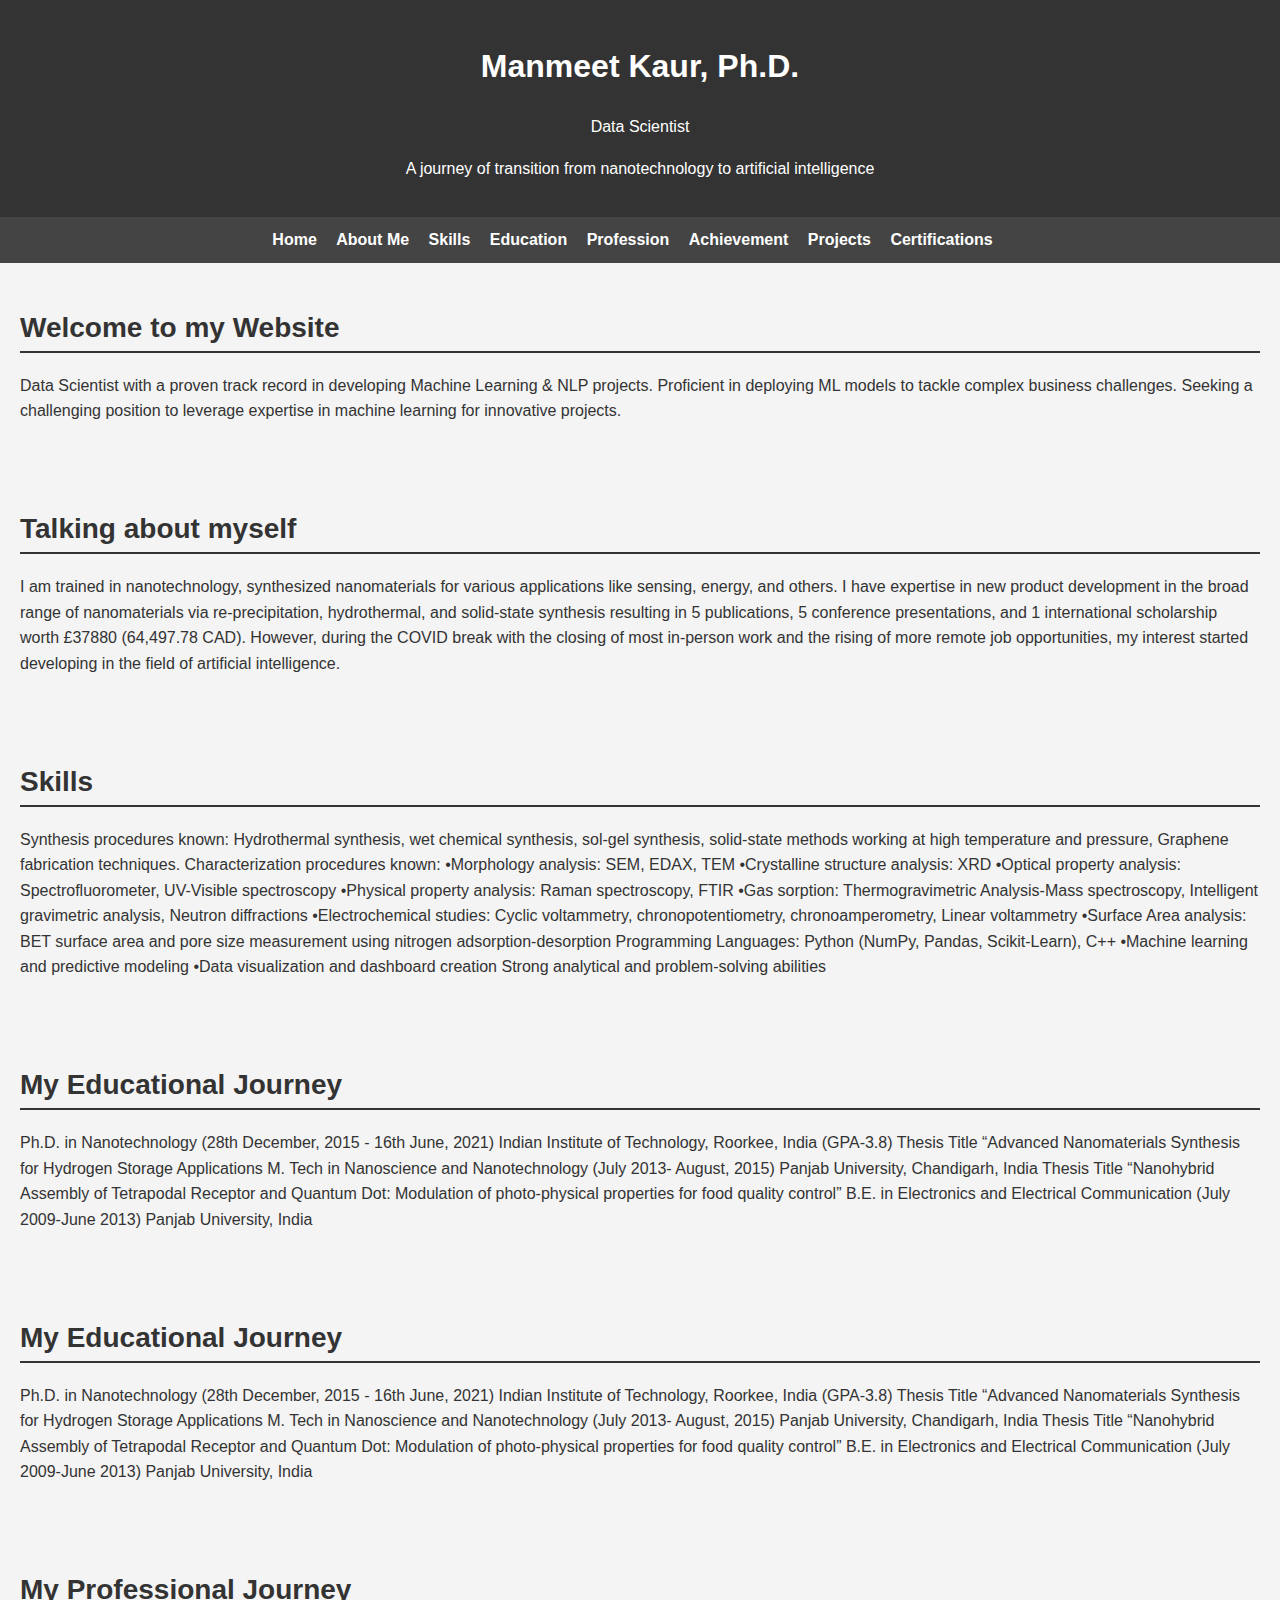
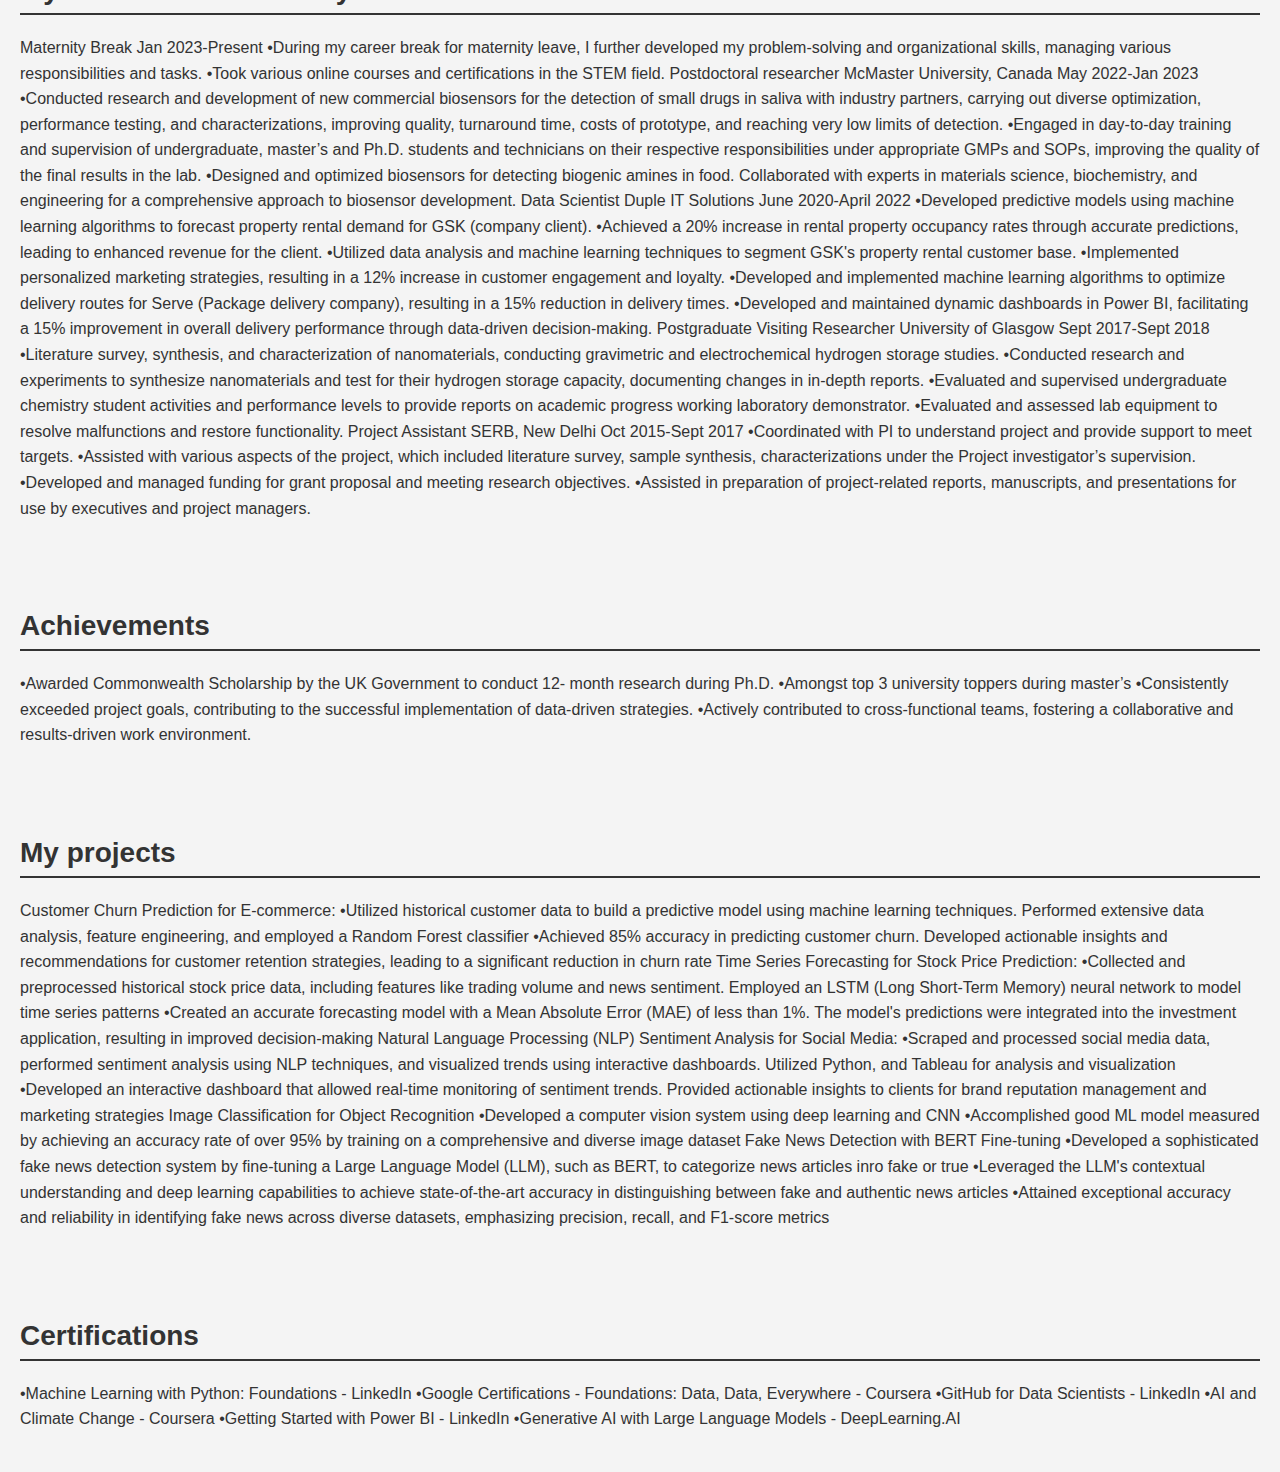
==== index.html @ 0ea7bb75 "changes" ====
<!DOCTYPE html>
<html lang="en">

<head>
    <meta charset="UTF-8">
    <meta http-equiv="X-UA-Compatible" content="IE=edge">
    <meta name="viewport" content="width=device-width, initial-scale=1.0">
    <title>Manmeet Kaur - Data Scientist</title>
    <link rel="stylesheet" href="styles.css"> <!-- External CSS file for styling -->
</head>

<body>
    <header>
        <h1>Manmeet Kaur, Ph.D.</h1>
        <p>Data Scientist</p>
        <p>A journey of transition from nanotechnology to artificial intelligence</p>
    </header>
    
    <nav>
        <ul>
            <li><a href="#home">Home</a></li>
            <li><a href="#about">About Me</a></li>
            <li><a href="#skills">Skills</a></li>
            <li><a href="#education">Education</a></li>
            <li><a href="#profession">Profession</a></li>
            <li><a href="#achievement">Achievement</a></li>
            <li><a href="#projects">Projects</a></li>
            <li><a href="#certifications">Certifications</a></li>
        </ul>
    </nav>

    <section id="home">
        <h2>Welcome to my Website</h2>
        <p>Data Scientist with a proven track record in developing Machine Learning & NLP projects. Proficient in deploying ML models to 	tackle complex business challenges. Seeking a challenging position to leverage expertise in machine learning for innovative 	projects. </p>     
    </section>

    <section id="about">
        <h2>Talking about myself</h2>
        <p>I am trained in nanotechnology, synthesized nanomaterials for various applications like sensing, energy, and others. I have 	expertise in new product development in the broad range of nanomaterials via re-precipitation, hydrothermal, and solid-state 	synthesis resulting in 5 publications, 5 conference presentations, and 1 international scholarship worth £37880 (64,497.78 CAD). 	However, during the COVID break with the closing of most in-person work and the rising of more remote job opportunities, my 	interest started developing in the field of artificial intelligence.</p>     
    </section>

    <section id="skills">
        <h2>Skills</h2>
        <p>Synthesis procedures known: Hydrothermal synthesis, wet chemical synthesis, sol-gel synthesis, solid-state methods working at 	high temperature and pressure, Graphene fabrication techniques.
	Characterization procedures known:
	•Morphology analysis: SEM, EDAX, TEM
	•Crystalline structure analysis: XRD
	•Optical property analysis: Spectrofluorometer, UV-Visible spectroscopy
	•Physical property analysis: Raman spectroscopy, FTIR
	•Gas sorption: Thermogravimetric Analysis-Mass spectroscopy, Intelligent gravimetric analysis, Neutron diffractions
	•Electrochemical studies: Cyclic voltammetry, chronopotentiometry, chronoamperometry, Linear voltammetry
	•Surface Area analysis: BET surface area and pore size measurement using nitrogen adsorption-desorption
	Programming Languages: Python (NumPy, Pandas, Scikit-Learn), C++ 
	•Machine learning and predictive modeling
	•Data visualization and dashboard creation
	Strong analytical and problem-solving abilities </p>
     </section>


     <section id="education">
        <h2>My Educational Journey</h2>
        <p>Ph.D. in Nanotechnology (28th December, 2015 - 16th June, 2021)
           Indian Institute of Technology, Roorkee, India (GPA-3.8)
   	   Thesis Title “Advanced Nanomaterials Synthesis for Hydrogen Storage Applications

           M. Tech in Nanoscience and Nanotechnology (July 2013- August, 2015)
           Panjab University, Chandigarh, India 
           Thesis Title “Nanohybrid Assembly of Tetrapodal Receptor and Quantum Dot: Modulation of photo-physical properties for food   	   quality control”
 
	   B.E. in Electronics and Electrical Communication (July 2009-June 2013)
   	   Panjab University, India
	</p>     
    </section>


    <section id="">
        <h2>My Educational Journey</h2>
        <p>Ph.D. in Nanotechnology (28th December, 2015 - 16th June, 2021)
           Indian Institute of Technology, Roorkee, India (GPA-3.8)
   	   Thesis Title “Advanced Nanomaterials Synthesis for Hydrogen Storage Applications

           M. Tech in Nanoscience and Nanotechnology (July 2013- August, 2015)
           Panjab University, Chandigarh, India 
           Thesis Title “Nanohybrid Assembly of Tetrapodal Receptor and Quantum Dot: Modulation of photo-physical properties for food   	   quality control”
 
	   B.E. in Electronics and Electrical Communication (July 2009-June 2013)
   	   Panjab University, India
	</p>     
    </section>


    <section id="profession">
        <h2>My Professional Journey</h2>
        <p>Maternity Break              Jan 2023-Present
	•During my career break for maternity leave, I further developed my problem-solving and organizational skills, managing various responsibilities and tasks.
	•Took various online courses and certifications in the STEM field.

	Postdoctoral researcher	           McMaster University, Canada              May 2022-Jan 2023
	•Conducted research and development of new commercial biosensors for the detection of small drugs in saliva with industry partners, carrying out diverse optimization, performance 	testing, and characterizations, improving quality, turnaround time, costs of prototype, and reaching very low limits of detection. 
	•Engaged in day-to-day training and supervision of undergraduate, master’s and Ph.D. students and technicians on their respective responsibilities under appropriate GMPs and SOPs, 	improving the quality of the final results in the lab.
	•Designed and optimized biosensors for detecting biogenic amines in food. Collaborated with experts in materials science, biochemistry, and engineering for a comprehensive approach 	to biosensor development.

	Data Scientist                         Duple IT Solutions                   June 2020-April 2022
	•Developed predictive models using machine learning algorithms to forecast property rental demand for GSK (company client).
	•Achieved a 20% increase in rental property occupancy rates through accurate predictions, leading to enhanced revenue for the client.
	•Utilized data analysis and machine learning techniques to segment GSK's property rental customer base.
	•Implemented personalized marketing strategies, resulting in a 12% increase in customer engagement and loyalty.
	•Developed and implemented machine learning algorithms to optimize delivery routes for Serve (Package delivery company), resulting in a 15% reduction in delivery times.
	•Developed and maintained dynamic dashboards in Power BI, facilitating a 15% improvement in overall delivery performance through data-driven decision-making.


	Postgraduate Visiting Researcher        University of Glasgow                                   Sept 2017-Sept 2018
	•Literature survey, synthesis, and characterization of nanomaterials, conducting gravimetric and electrochemical hydrogen storage studies.
	•Conducted research and experiments to synthesize nanomaterials and test for their hydrogen storage capacity, documenting changes in in-depth reports.
	•Evaluated and supervised undergraduate chemistry student activities and performance levels to provide reports on academic progress working laboratory demonstrator.
	•Evaluated and assessed lab equipment to resolve malfunctions and restore functionality.

	Project Assistant                           SERB, New Delhi                                      Oct 2015-Sept 2017
	•Coordinated with PI to understand project and provide support to meet targets.
	•Assisted with various aspects of the project, which included literature survey, sample synthesis, characterizations under the Project investigator’s supervision.
	•Developed and managed funding for grant proposal and meeting research objectives.
	•Assisted in preparation of project-related reports, manuscripts, and presentations for use by executives and project managers.

	</p>     
    </section>

    <section id="achievements">
        <h2>Achievements</h2>
        <p>•Awarded Commonwealth Scholarship by the UK Government to conduct 12- month research during Ph.D.
	   •Amongst top 3 university toppers during master’s
	   •Consistently exceeded project goals, contributing to the successful implementation of data-driven strategies.
	   •Actively contributed to cross-functional teams, fostering a collaborative and results-driven work environment.
        </p>     
    </section>


    <section id="projects">
        <h2>My projects</h2>
        <p>Customer Churn Prediction for E-commerce:
	•Utilized historical customer data to build a predictive model using machine learning techniques. Performed extensive data analysis, feature engineering, and employed a Random 	Forest classifier
	•Achieved 85% accuracy in predicting customer churn. Developed actionable insights and recommendations for customer retention strategies, leading to a significant reduction in 	churn rate
 
	Time Series Forecasting for Stock Price Prediction:
	•Collected and preprocessed historical stock price data, including features like trading volume and news sentiment. Employed an LSTM (Long Short-Term Memory) neural network to 	model time series patterns
	•Created an accurate forecasting model with a Mean Absolute Error (MAE) of less than 1%. The model's predictions were integrated into the investment application, resulting in 	improved decision-making

	Natural Language Processing (NLP) Sentiment Analysis for Social Media:
	•Scraped and processed social media data, performed sentiment analysis using NLP techniques, and visualized trends using interactive dashboards. Utilized Python, and Tableau for 	analysis and visualization
	•Developed an interactive dashboard that allowed real-time monitoring of sentiment trends. Provided actionable insights to clients for brand reputation management and marketing 	strategies

	Image Classification for Object Recognition
	•Developed a computer vision system using deep learning and CNN
	•Accomplished good ML model measured by achieving an accuracy rate of over 95% by training on a comprehensive and diverse image dataset

	Fake News Detection with BERT Fine-tuning
	•Developed a sophisticated fake news detection system by fine-tuning a Large Language Model (LLM), such as BERT, to categorize news articles inro fake or true
	•Leveraged the LLM's contextual understanding and deep learning capabilities to achieve state-of-the-art accuracy in distinguishing between fake and authentic news articles
	•Attained exceptional accuracy and reliability in identifying fake news across diverse datasets, emphasizing precision, recall, and F1-score metrics

        </p>     
    </section>


    <section id="certifications">
        <h2>Certifications</h2>
        <p>•Machine Learning with Python: Foundations - LinkedIn
	•Google Certifications - Foundations: Data, Data, Everywhere - Coursera
	•GitHub for Data Scientists - LinkedIn
	•AI and Climate Change - Coursera
	•Getting Started with Power BI - LinkedIn
	•Generative AI with Large Language Models - DeepLearning.AI

        </p>     
    </section>

</body>

</html>
---- styles.css ----
/* styles.css */

body {
    font-family: 'Helvetica Neue', sans-serif;
    line-height: 1.6;
    color: #333;
    background-color: #f4f4f4;
    margin: 0;
    padding: 0;
}

header {
    background-color: #333;
    color: #fff;
    padding: 20px;
    text-align: center;
}

nav {
    background-color: #444;
    padding: 10px;
    text-align: center;
}

nav ul {
    list-style: none;
    margin: 0;
    padding: 0;
}

nav li {
    display: inline-block;
    margin-right: 15px;
}

nav a {
    color: #fff;
    text-decoration: none;
    font-size: 16px;
    font-weight: bold;
}

nav a:hover {
    color: #ccc;
}

section {
    padding: 20px;
}

section h2 {
    color: #333;
    border-bottom: 2px solid #333;
    margin-bottom: 20px;
    font-size: 28px;
}

section p {
    margin-bottom: 20px;
}
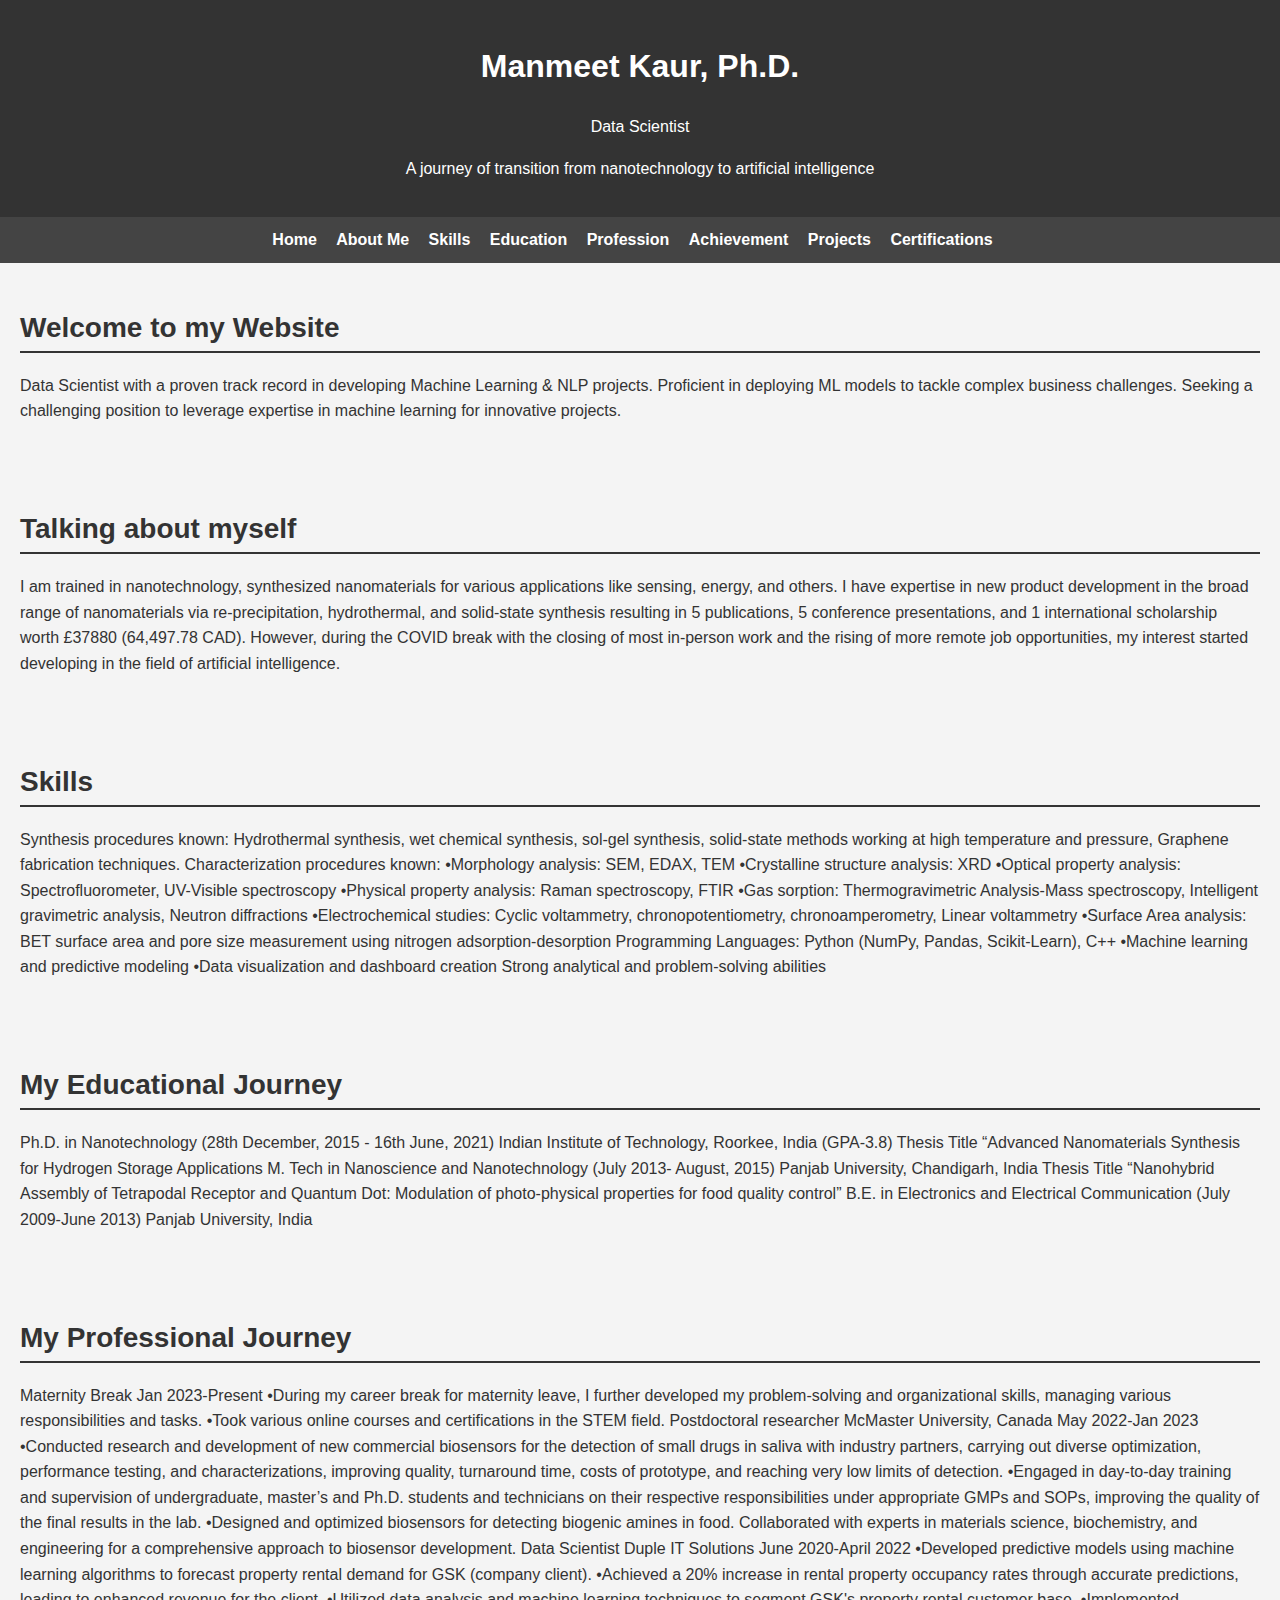
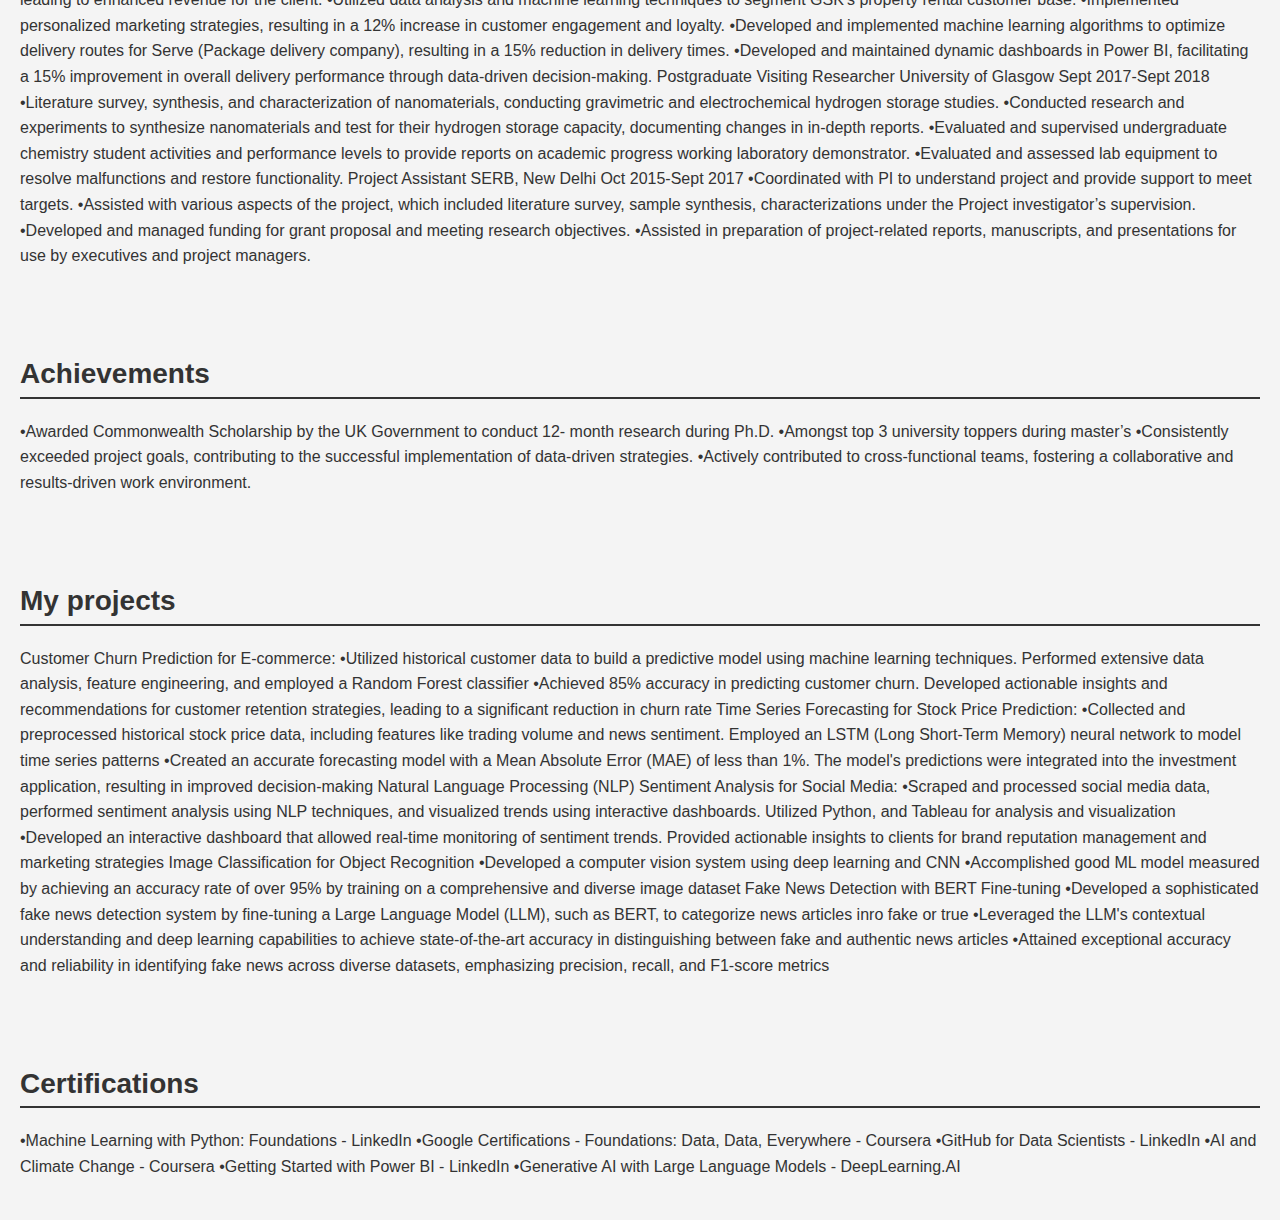
==== commit 9eb27539: "navigation pages created" ====
--- a/index.html
+++ b/index.html
@@ -58,22 +58,6 @@
 
 
      <section id="education">
-        <h2>My Educational Journey</h2>
-        <p>Ph.D. in Nanotechnology (28th December, 2015 - 16th June, 2021)
-           Indian Institute of Technology, Roorkee, India (GPA-3.8)
-   	   Thesis Title “Advanced Nanomaterials Synthesis for Hydrogen Storage Applications
-
-           M. Tech in Nanoscience and Nanotechnology (July 2013- August, 2015)
-           Panjab University, Chandigarh, India 
-           Thesis Title “Nanohybrid Assembly of Tetrapodal Receptor and Quantum Dot: Modulation of photo-physical properties for food   	   quality control”
- 
-	   B.E. in Electronics and Electrical Communication (July 2009-June 2013)
-   	   Panjab University, India
-	</p>     
-    </section>
-
-
-    <section id="">
         <h2>My Educational Journey</h2>
         <p>Ph.D. in Nanotechnology (28th December, 2015 - 16th June, 2021)
            Indian Institute of Technology, Roorkee, India (GPA-3.8)
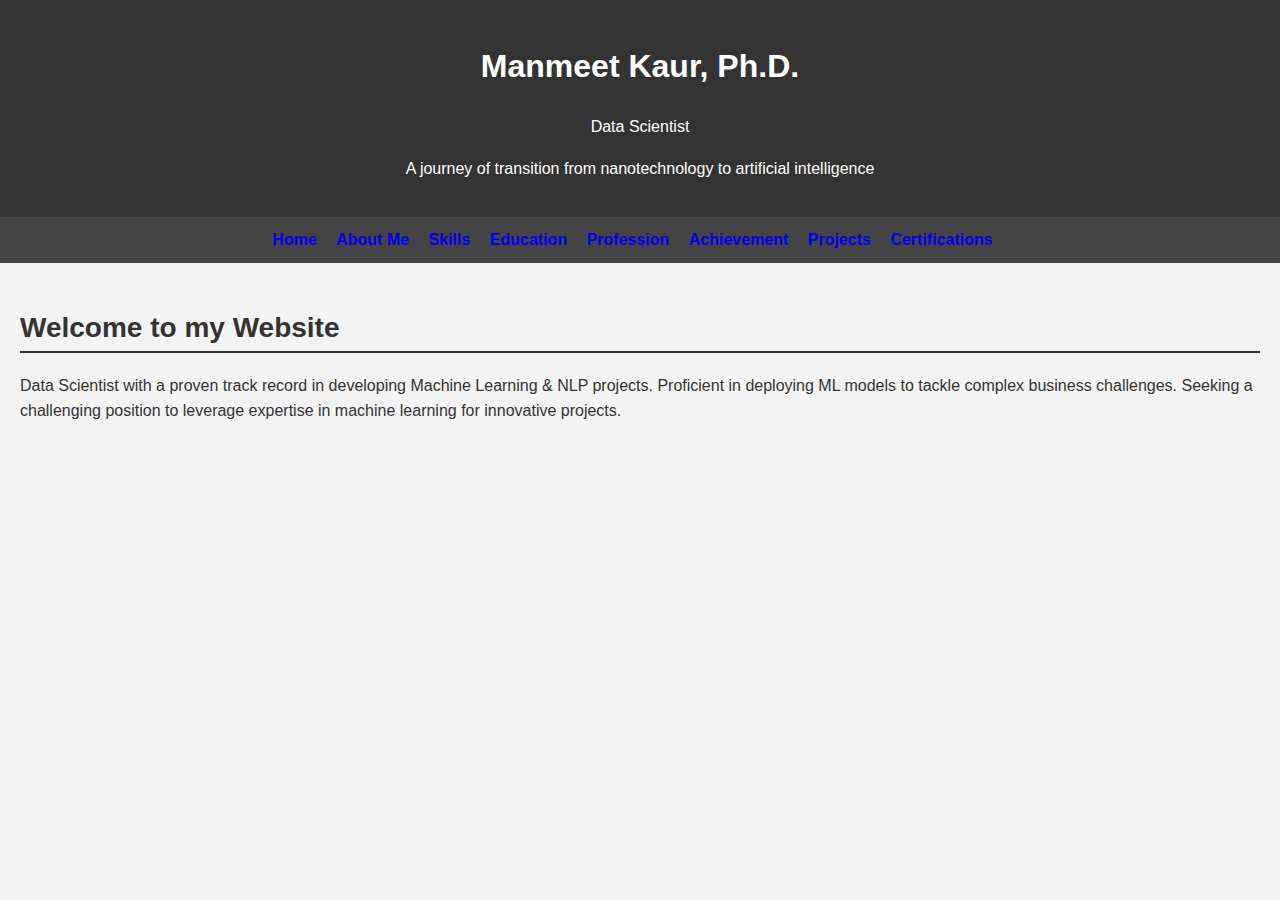
==== commit d406951f: "changes made" ====
--- a/index.html
+++ b/index.html
@@ -34,128 +34,7 @@
         <p>Data Scientist with a proven track record in developing Machine Learning & NLP projects. Proficient in deploying ML models to 	tackle complex business challenges. Seeking a challenging position to leverage expertise in machine learning for innovative 	projects. </p>     
     </section>
 
-    <section id="about">
-        <h2>Talking about myself</h2>
-        <p>I am trained in nanotechnology, synthesized nanomaterials for various applications like sensing, energy, and others. I have 	expertise in new product development in the broad range of nanomaterials via re-precipitation, hydrothermal, and solid-state 	synthesis resulting in 5 publications, 5 conference presentations, and 1 international scholarship worth £37880 (64,497.78 CAD). 	However, during the COVID break with the closing of most in-person work and the rising of more remote job opportunities, my 	interest started developing in the field of artificial intelligence.</p>     
-    </section>
-
-    <section id="skills">
-        <h2>Skills</h2>
-        <p>Synthesis procedures known: Hydrothermal synthesis, wet chemical synthesis, sol-gel synthesis, solid-state methods working at 	high temperature and pressure, Graphene fabrication techniques.
-	Characterization procedures known:
-	•Morphology analysis: SEM, EDAX, TEM
-	•Crystalline structure analysis: XRD
-	•Optical property analysis: Spectrofluorometer, UV-Visible spectroscopy
-	•Physical property analysis: Raman spectroscopy, FTIR
-	•Gas sorption: Thermogravimetric Analysis-Mass spectroscopy, Intelligent gravimetric analysis, Neutron diffractions
-	•Electrochemical studies: Cyclic voltammetry, chronopotentiometry, chronoamperometry, Linear voltammetry
-	•Surface Area analysis: BET surface area and pore size measurement using nitrogen adsorption-desorption
-	Programming Languages: Python (NumPy, Pandas, Scikit-Learn), C++ 
-	•Machine learning and predictive modeling
-	•Data visualization and dashboard creation
-	Strong analytical and problem-solving abilities </p>
-     </section>
-
-
-     <section id="education">
-        <h2>My Educational Journey</h2>
-        <p>Ph.D. in Nanotechnology (28th December, 2015 - 16th June, 2021)
-           Indian Institute of Technology, Roorkee, India (GPA-3.8)
-   	   Thesis Title “Advanced Nanomaterials Synthesis for Hydrogen Storage Applications
-
-           M. Tech in Nanoscience and Nanotechnology (July 2013- August, 2015)
-           Panjab University, Chandigarh, India 
-           Thesis Title “Nanohybrid Assembly of Tetrapodal Receptor and Quantum Dot: Modulation of photo-physical properties for food   	   quality control”
- 
-	   B.E. in Electronics and Electrical Communication (July 2009-June 2013)
-   	   Panjab University, India
-	</p>     
-    </section>
-
-
-    <section id="profession">
-        <h2>My Professional Journey</h2>
-        <p>Maternity Break              Jan 2023-Present
-	•During my career break for maternity leave, I further developed my problem-solving and organizational skills, managing various responsibilities and tasks.
-	•Took various online courses and certifications in the STEM field.
-
-	Postdoctoral researcher	           McMaster University, Canada              May 2022-Jan 2023
-	•Conducted research and development of new commercial biosensors for the detection of small drugs in saliva with industry partners, carrying out diverse optimization, performance 	testing, and characterizations, improving quality, turnaround time, costs of prototype, and reaching very low limits of detection. 
-	•Engaged in day-to-day training and supervision of undergraduate, master’s and Ph.D. students and technicians on their respective responsibilities under appropriate GMPs and SOPs, 	improving the quality of the final results in the lab.
-	•Designed and optimized biosensors for detecting biogenic amines in food. Collaborated with experts in materials science, biochemistry, and engineering for a comprehensive approach 	to biosensor development.
-
-	Data Scientist                         Duple IT Solutions                   June 2020-April 2022
-	•Developed predictive models using machine learning algorithms to forecast property rental demand for GSK (company client).
-	•Achieved a 20% increase in rental property occupancy rates through accurate predictions, leading to enhanced revenue for the client.
-	•Utilized data analysis and machine learning techniques to segment GSK's property rental customer base.
-	•Implemented personalized marketing strategies, resulting in a 12% increase in customer engagement and loyalty.
-	•Developed and implemented machine learning algorithms to optimize delivery routes for Serve (Package delivery company), resulting in a 15% reduction in delivery times.
-	•Developed and maintained dynamic dashboards in Power BI, facilitating a 15% improvement in overall delivery performance through data-driven decision-making.
-
-
-	Postgraduate Visiting Researcher        University of Glasgow                                   Sept 2017-Sept 2018
-	•Literature survey, synthesis, and characterization of nanomaterials, conducting gravimetric and electrochemical hydrogen storage studies.
-	•Conducted research and experiments to synthesize nanomaterials and test for their hydrogen storage capacity, documenting changes in in-depth reports.
-	•Evaluated and supervised undergraduate chemistry student activities and performance levels to provide reports on academic progress working laboratory demonstrator.
-	•Evaluated and assessed lab equipment to resolve malfunctions and restore functionality.
-
-	Project Assistant                           SERB, New Delhi                                      Oct 2015-Sept 2017
-	•Coordinated with PI to understand project and provide support to meet targets.
-	•Assisted with various aspects of the project, which included literature survey, sample synthesis, characterizations under the Project investigator’s supervision.
-	•Developed and managed funding for grant proposal and meeting research objectives.
-	•Assisted in preparation of project-related reports, manuscripts, and presentations for use by executives and project managers.
-
-	</p>     
-    </section>
-
-    <section id="achievements">
-        <h2>Achievements</h2>
-        <p>•Awarded Commonwealth Scholarship by the UK Government to conduct 12- month research during Ph.D.
-	   •Amongst top 3 university toppers during master’s
-	   •Consistently exceeded project goals, contributing to the successful implementation of data-driven strategies.
-	   •Actively contributed to cross-functional teams, fostering a collaborative and results-driven work environment.
-        </p>     
-    </section>
-
-
-    <section id="projects">
-        <h2>My projects</h2>
-        <p>Customer Churn Prediction for E-commerce:
-	•Utilized historical customer data to build a predictive model using machine learning techniques. Performed extensive data analysis, feature engineering, and employed a Random 	Forest classifier
-	•Achieved 85% accuracy in predicting customer churn. Developed actionable insights and recommendations for customer retention strategies, leading to a significant reduction in 	churn rate
- 
-	Time Series Forecasting for Stock Price Prediction:
-	•Collected and preprocessed historical stock price data, including features like trading volume and news sentiment. Employed an LSTM (Long Short-Term Memory) neural network to 	model time series patterns
-	•Created an accurate forecasting model with a Mean Absolute Error (MAE) of less than 1%. The model's predictions were integrated into the investment application, resulting in 	improved decision-making
-
-	Natural Language Processing (NLP) Sentiment Analysis for Social Media:
-	•Scraped and processed social media data, performed sentiment analysis using NLP techniques, and visualized trends using interactive dashboards. Utilized Python, and Tableau for 	analysis and visualization
-	•Developed an interactive dashboard that allowed real-time monitoring of sentiment trends. Provided actionable insights to clients for brand reputation management and marketing 	strategies
-
-	Image Classification for Object Recognition
-	•Developed a computer vision system using deep learning and CNN
-	•Accomplished good ML model measured by achieving an accuracy rate of over 95% by training on a comprehensive and diverse image dataset
-
-	Fake News Detection with BERT Fine-tuning
-	•Developed a sophisticated fake news detection system by fine-tuning a Large Language Model (LLM), such as BERT, to categorize news articles inro fake or true
-	•Leveraged the LLM's contextual understanding and deep learning capabilities to achieve state-of-the-art accuracy in distinguishing between fake and authentic news articles
-	•Attained exceptional accuracy and reliability in identifying fake news across diverse datasets, emphasizing precision, recall, and F1-score metrics
-
-        </p>     
-    </section>
-
-
-    <section id="certifications">
-        <h2>Certifications</h2>
-        <p>•Machine Learning with Python: Foundations - LinkedIn
-	•Google Certifications - Foundations: Data, Data, Everywhere - Coursera
-	•GitHub for Data Scientists - LinkedIn
-	•AI and Climate Change - Coursera
-	•Getting Started with Power BI - LinkedIn
-	•Generative AI with Large Language Models - DeepLearning.AI
-
-        </p>     
-    </section>
+    
 
 </body>
 
--- a/styles.css
+++ b/styles.css
@@ -23,7 +23,7 @@
 }
 
 nav ul {
-    list-style: none;
+    list-style-type: disk;
     margin: 0;
     padding: 0;
 }
@@ -34,7 +34,7 @@
 }
 
 nav a {
-    color: #fff;
+    color: bold;
     text-decoration: none;
     font-size: 16px;
     font-weight: bold;
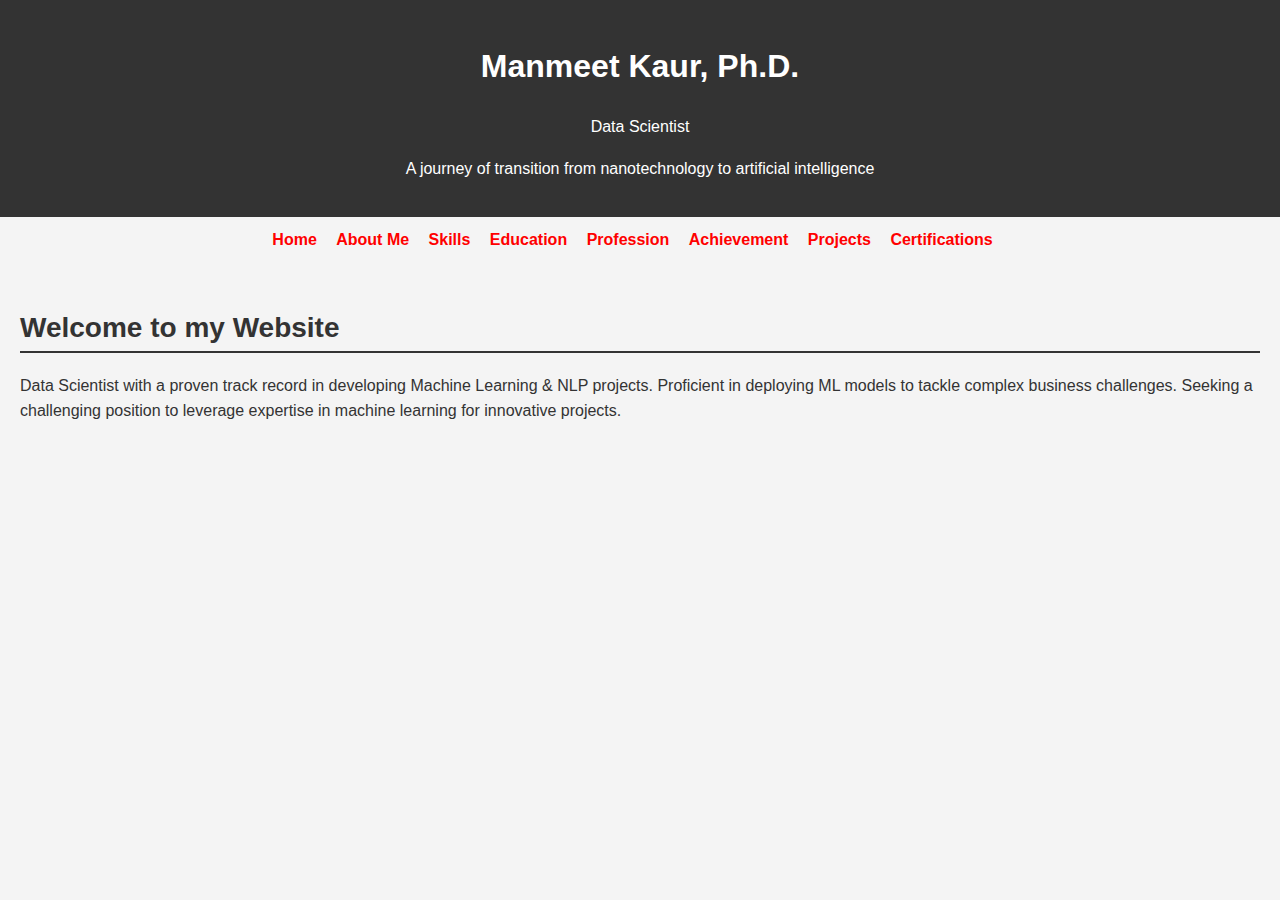
==== commit 96561a6b: "files changed" ====
--- a/index.html
+++ b/index.html
@@ -29,7 +29,7 @@
         </ul>
     </nav>
 
-    <section id="home">
+    <section>
         <h2>Welcome to my Website</h2>
         <p>Data Scientist with a proven track record in developing Machine Learning & NLP projects. Proficient in deploying ML models to 	tackle complex business challenges. Seeking a challenging position to leverage expertise in machine learning for innovative 	projects. </p>     
     </section>
--- a/styles.css
+++ b/styles.css
@@ -11,13 +11,13 @@
 
 header {
     background-color: #333;
-    color: #fff;
+    color: white;
     padding: 20px;
     text-align: center;
 }
 
 nav {
-    background-color: #444;
+    background-color: #blue;
     padding: 10px;
     text-align: center;
 }
@@ -34,7 +34,7 @@
 }
 
 nav a {
-    color: bold;
+    color: red;
     text-decoration: none;
     font-size: 16px;
     font-weight: bold;
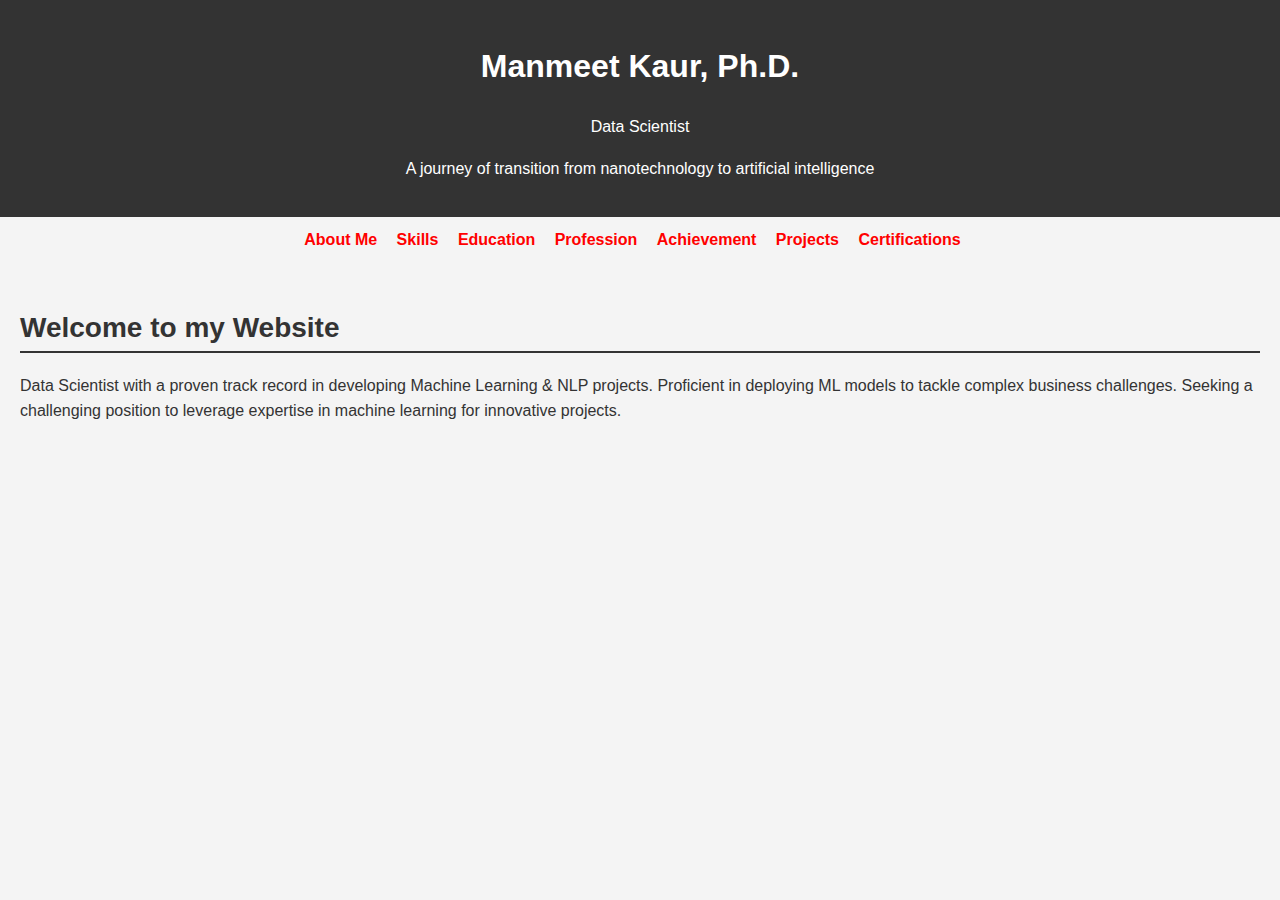
==== commit 6bb457cd: "bhdsbchjds" ====
--- a/index.html
+++ b/index.html
@@ -18,14 +18,13 @@
     
     <nav>
         <ul>
-            <li><a href="#home">Home</a></li>
-            <li><a href="#about">About Me</a></li>
-            <li><a href="#skills">Skills</a></li>
-            <li><a href="#education">Education</a></li>
-            <li><a href="#profession">Profession</a></li>
-            <li><a href="#achievement">Achievement</a></li>
-            <li><a href="#projects">Projects</a></li>
-            <li><a href="#certifications">Certifications</a></li>
+            <li><a href="/about">About Me</a></li>
+            <li><a href="/skills">Skills</a></li>
+            <li><a href="/education">Education</a></li>
+            <li><a href="/profession">Profession</a></li>
+            <li><a href="/achievements">Achievement</a></li>
+            <li><a href="/projects">Projects</a></li>
+            <li><a href="/certifications">Certifications</a></li>
         </ul>
     </nav>
 
--- a/styles.css
+++ b/styles.css
@@ -1,60 +1,60 @@
-/* styles.css */
-
-body {
-    font-family: 'Helvetica Neue', sans-serif;
-    line-height: 1.6;
-    color: #333;
-    background-color: #f4f4f4;
-    margin: 0;
-    padding: 0;
-}
-
-header {
-    background-color: #333;
-    color: white;
-    padding: 20px;
-    text-align: center;
-}
-
-nav {
-    background-color: #blue;
-    padding: 10px;
-    text-align: center;
-}
-
-nav ul {
-    list-style-type: disk;
-    margin: 0;
-    padding: 0;
-}
-
-nav li {
-    display: inline-block;
-    margin-right: 15px;
-}
-
-nav a {
-    color: red;
-    text-decoration: none;
-    font-size: 16px;
-    font-weight: bold;
-}
-
-nav a:hover {
-    color: #ccc;
-}
-
-section {
-    padding: 20px;
-}
-
-section h2 {
-    color: #333;
-    border-bottom: 2px solid #333;
-    margin-bottom: 20px;
-    font-size: 28px;
-}
-
-section p {
-    margin-bottom: 20px;
+/* styles.css */
+
+body {
+    font-family: 'Helvetica Neue', sans-serif;
+    line-height: 1.6;
+    color: #333;
+    background-color: #f4f4f4;
+    margin: 0;
+    padding: 0;
+}
+
+header {
+    background-color: #333;
+    color: white;
+    padding: 20px;
+    text-align: center;
+}
+
+nav {
+    background-color: #blue;
+    padding: 10px;
+    text-align: center;
+}
+
+nav ul {
+    list-style-type: disk;
+    margin: 0;
+    padding: 0;
+}
+
+nav li {
+    display: inline-block;
+    margin-right: 15px;
+}
+
+nav a {
+    color: red;
+    text-decoration: none;
+    font-size: 16px;
+    font-weight: bold;
+}
+
+nav a:hover {
+    color: #ccc;
+}
+
+section {
+    padding: 20px;
+}
+
+section h2 {
+    color: #333;
+    border-bottom: 2px solid #333;
+    margin-bottom: 20px;
+    font-size: 28px;
+}
+
+section p {
+    margin-bottom: 20px;
 }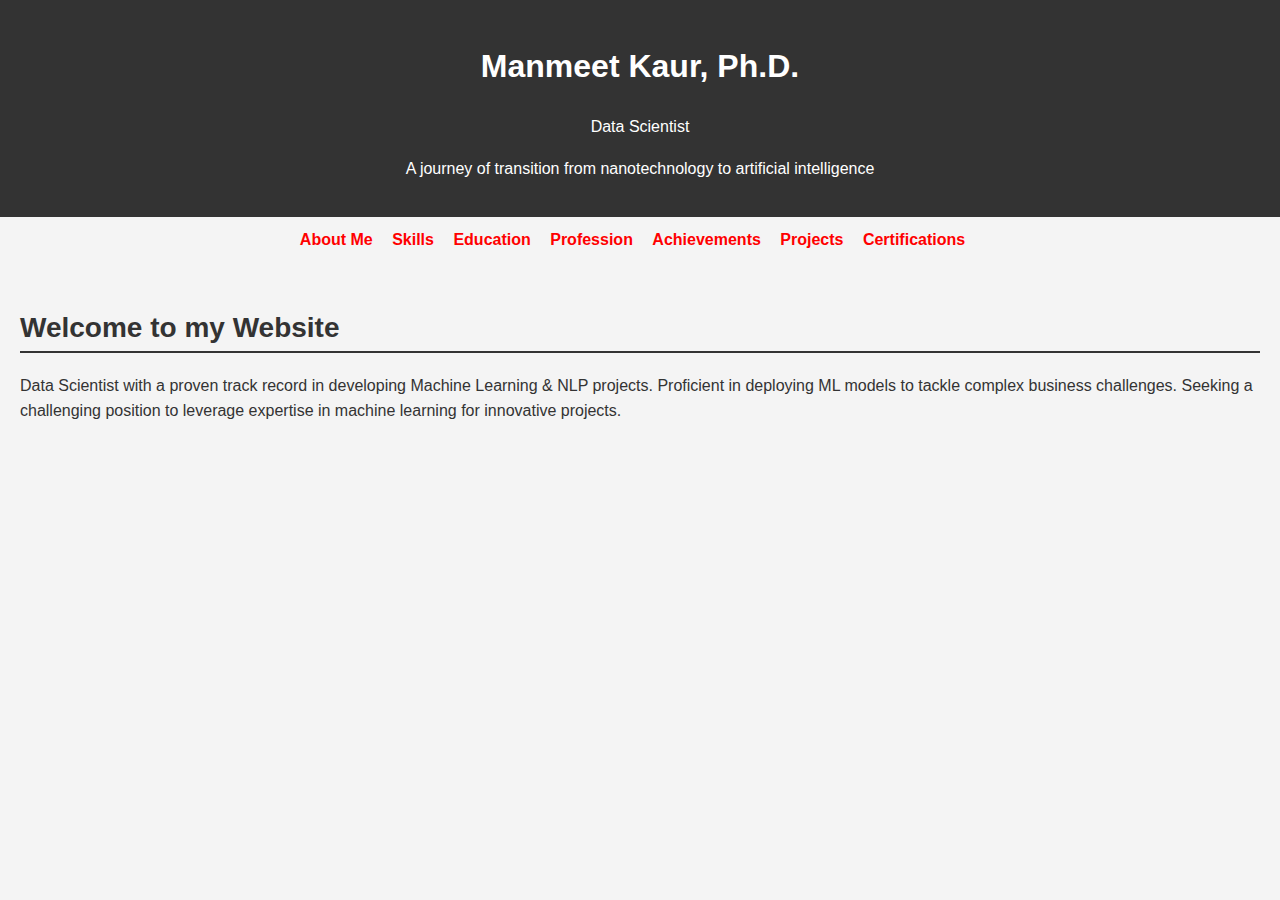
==== commit b5c466e1: "dwdcvghscvg" ====
--- a/index.html
+++ b/index.html
@@ -22,7 +22,7 @@
             <li><a href="/skills">Skills</a></li>
             <li><a href="/education">Education</a></li>
             <li><a href="/profession">Profession</a></li>
-            <li><a href="/achievements">Achievement</a></li>
+            <li><a href="/achievements">Achievements</a></li>
             <li><a href="/projects">Projects</a></li>
             <li><a href="/certifications">Certifications</a></li>
         </ul>
